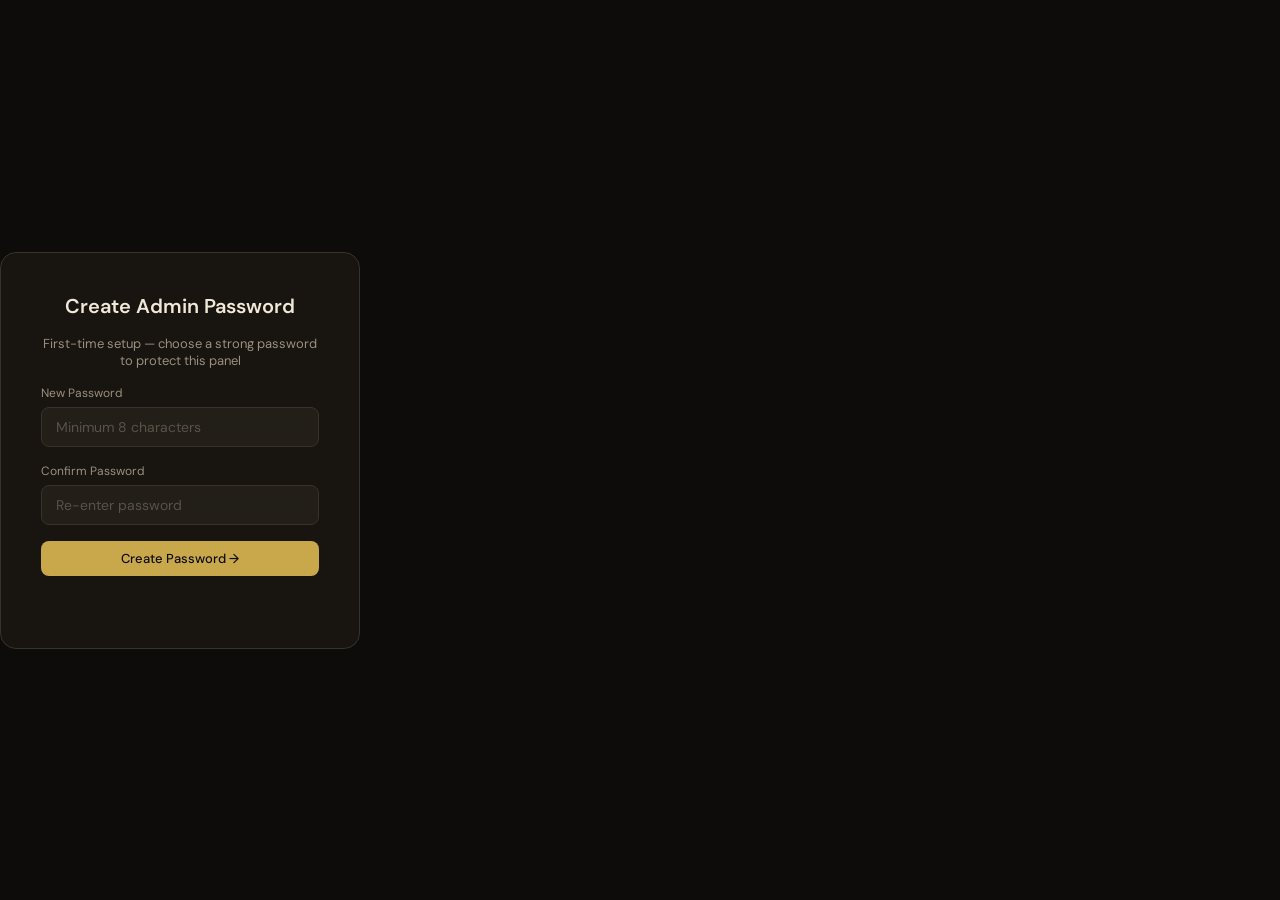
==== admin.html @ c2ae3bd6 "Separate HTML, CSS, and JS into individual files index.html -> style.css (1465 lines) + app.js (2742" ====
<!DOCTYPE html>
<html lang="en">
<head>
<meta charset="UTF-8">
<meta name="viewport" content="width=device-width, initial-scale=1.0">
<title>Admin — Paunam Khenna</title>
<link href="https://fonts.googleapis.com/css2?family=DM+Sans:wght@300;400;500&family=DM+Mono:wght@400;500&display=swap" rel="stylesheet">
<link rel="stylesheet" href="admin.css">
</head>
<body>

<!-- ── FIRST-RUN SETUP ── -->
<div id="setupScreen" style="display:none">
  <div class="login-wrap">
    <div class="login-box">
      <div class="login-title">Create Admin Password</div>
      <div class="login-sub">First-time setup — choose a strong password to protect this panel</div>
      <div>
        <label class="form-label">New Password</label>
        <input type="password" class="form-input" id="setupPw1" placeholder="Minimum 8 characters"
          onkeydown="if(event.key==='Enter')document.getElementById('setupPw2').focus()">
      </div>
      <div>
        <label class="form-label">Confirm Password</label>
        <input type="password" class="form-input" id="setupPw2" placeholder="Re-enter password"
          onkeydown="if(event.key==='Enter')setupPassword()">
      </div>
      <button class="btn btn-gold" onclick="setupPassword()">Create Password →</button>
      <div class="error-msg" id="setupError"></div>
    </div>
  </div>
</div>

<!-- ── LOGIN ── -->
<div id="loginScreen" style="display:none">
  <div class="login-wrap">
    <div class="login-box">
      <div class="login-title">Admin Panel</div>
      <div class="login-sub">Paunam Khenna — Content Editor</div>
      <div>
        <label class="form-label">Password</label>
        <input type="password" class="form-input" id="pwInput" placeholder="Enter password"
          onkeydown="if(event.key==='Enter')login()">
      </div>
      <button class="btn btn-gold" id="loginBtn" onclick="login()">Sign In →</button>
      <div class="error-msg" id="loginError"></div>
      <div id="lockoutMsg" style="font-size:12px;color:var(--red);text-align:center;min-height:16px"></div>
    </div>
  </div>
</div>

<!-- ── ADMIN ── -->
<div id="adminMain" style="display:none">
  <div class="admin-layout">

    <!-- SIDEBAR -->
    <aside class="admin-sidebar">
      <div class="sidebar-top">
        <div class="sidebar-logo">Paunam Khenna</div>
        <div class="sidebar-title">Admin Panel</div>
        <div class="sidebar-sub">Content Editor</div>
      </div>

      <div class="nav-label-small">Levels &amp; Lessons</div>
      <div id="levelNav"></div>

      <div style="border-top:1px solid var(--border);margin-top:auto">
        <button class="str-nav-btn" id="settingsNavBtn" onclick="showSettings('structure')">
          <span>⚙</span><span>Settings</span>
        </button>
        <button class="analytics-nav-btn" id="analyticsNavBtn" onclick="showAnalytics()">
          <span>📊</span><span>Analytics</span>
        </button>
        <button class="analytics-nav-btn" id="leaderboardNavBtn" onclick="showAdminLeaderboard()">
          <span>🏆</span><span>Leaderboard</span>
        </button>
      </div>

      <div class="sidebar-bottom">
        <button class="btn btn-outline" onclick="exportData()" style="font-size:12px;padding:7px 12px">↓ Export JSON</button>
        <label class="btn btn-outline" style="font-size:12px;padding:7px 12px;cursor:pointer;text-align:center">
          ↑ Import JSON
          <input type="file" accept=".json" style="display:none" onchange="importData(this)">
        </label>
        <button class="btn btn-outline" onclick="changePassword()" style="font-size:12px;padding:7px 12px">⚙ Change Password</button>
        <button class="btn btn-red" onclick="logout()" style="font-size:12px;padding:7px 12px">Sign Out</button>
      </div>
    </aside>

    <!-- MAIN -->
    <div class="admin-main">
      <div class="admin-topbar">
        <div class="topbar-crumb" id="topCrumb">Select a level and lesson from the sidebar</div>
        <div class="topbar-actions">
          <a href="index.html" target="_blank"
            class="btn btn-outline" style="font-size:12px;padding:6px 14px;text-decoration:none">↗ View App</a>
        </div>
      </div>

      <div class="admin-content" id="adminContent">
        <div class="placeholder">
          <div class="placeholder-icon">◈</div>
          <div class="placeholder-text">Select a level and lesson from the sidebar to begin editing</div>
        </div>
      </div>

      <div class="save-bar" id="saveBar" style="display:none">
        <button class="btn btn-outline" onclick="discardChanges()">Discard</button>
        <button class="btn btn-gold" onclick="saveChanges()">Save Changes</button>
      </div>
    </div>

  </div>
</div>

<div class="toast" id="toast"></div>

<script src="admin.js"></script>
</body>
</html>
---- admin.css ----
:root {
  --bg: #0e0c0a;
  --surface: #181410;
  --surface2: #221e18;
  --surface3: #2e2820;
  --border: #3a3228;
  --gold: #c9a84c;
  --gold-light: #e8c97a;
  --gold-dim: #7a6230;
  --text: #f0e8d8;
  --text-muted: #9a8f7e;
  --text-dim: #5a5248;
  --red: #c94a4a;
  --green: #4a9b7a;
}

* { box-sizing: border-box; margin: 0; padding: 0; }

body {
  background: var(--bg);
  color: var(--text);
  font-family: 'DM Sans', sans-serif;
  min-height: 100vh;
}

/* ── LOGIN ── */
.login-wrap {
  min-height: 100vh;
  display: flex;
  align-items: center;
  justify-content: center;
  flex-direction: column;
  gap: 16px;
}

.login-box {
  background: var(--surface);
  border: 1px solid var(--border);
  border-radius: 16px;
  padding: 40px;
  width: 100%;
  max-width: 360px;
  display: flex;
  flex-direction: column;
  gap: 16px;
}

.login-title { font-size: 20px; font-weight: 600; text-align: center; }
.login-sub { font-size: 13px; color: var(--text-muted); text-align: center; }
.error-msg { font-size: 12px; color: var(--red); text-align: center; min-height: 16px; }

/* ── LAYOUT ── */
.admin-layout { display: flex; min-height: 100vh; }

/* ── SIDEBAR ── */
.admin-sidebar {
  width: 256px;
  flex-shrink: 0;
  background: var(--surface);
  border-right: 1px solid var(--border);
  display: flex;
  flex-direction: column;
  position: sticky;
  top: 0;
  height: 100vh;
  overflow-y: auto;
}

.sidebar-top {
  padding: 22px 20px 16px;
  border-bottom: 1px solid var(--border);
}

.sidebar-logo {
  font-size: 10px;
  letter-spacing: 0.2em;
  text-transform: uppercase;
  color: var(--gold);
  margin-bottom: 4px;
}

.sidebar-title { font-size: 16px; font-weight: 600; }
.sidebar-sub { font-size: 11px; color: var(--text-muted); margin-top: 2px; }

.nav-label-small {
  font-size: 10px;
  letter-spacing: 0.15em;
  text-transform: uppercase;
  color: var(--text-dim);
  padding: 12px 20px 6px;
}

.level-btn {
  width: 100%;
  display: flex;
  align-items: center;
  gap: 10px;
  padding: 9px 20px;
  background: transparent;
  border: none;
  color: var(--text-muted);
  cursor: pointer;
  font-family: 'DM Sans', sans-serif;
  font-size: 13px;
  text-align: left;
  transition: all 0.15s;
}

.level-btn:hover { color: var(--text); background: var(--surface2); }
.level-btn.active { color: var(--gold); background: var(--surface2); }

.lesson-nav {
  margin: 2px 0 2px 30px;
  padding-left: 14px;
  border-left: 1px solid var(--border);
}

.lesson-btn {
  width: 100%;
  display: flex;
  align-items: center;
  padding: 6px 10px;
  background: transparent;
  border: none;
  color: var(--text-dim);
  cursor: pointer;
  font-family: 'DM Sans', sans-serif;
  font-size: 12px;
  text-align: left;
  border-radius: 6px;
  transition: all 0.15s;
  line-height: 1.4;
}

.lesson-btn:hover { color: var(--text-muted); background: var(--surface2); }
.lesson-btn.active { color: var(--gold-light); background: rgba(201,168,76,0.08); }

.sidebar-bottom {
  margin-top: auto;
  padding: 14px 16px;
  border-top: 1px solid var(--border);
  display: flex;
  flex-direction: column;
  gap: 8px;
}

/* ── MAIN ── */
.admin-main { flex: 1; display: flex; flex-direction: column; min-width: 0; }

.admin-topbar {
  height: 52px;
  background: var(--surface);
  border-bottom: 1px solid var(--border);
  display: flex;
  align-items: center;
  justify-content: space-between;
  padding: 0 28px;
  position: sticky;
  top: 0;
  z-index: 10;
  flex-shrink: 0;
}

.topbar-crumb { font-size: 12px; color: var(--text-muted); }
.topbar-actions { display: flex; gap: 10px; }

.admin-content {
  flex: 1;
  padding: 28px;
  max-width: 820px;
  overflow-y: auto;
}

/* ── BUTTONS ── */
.btn {
  padding: 9px 18px;
  border-radius: 8px;
  border: none;
  cursor: pointer;
  font-family: 'DM Sans', sans-serif;
  font-size: 13px;
  font-weight: 500;
  transition: all 0.15s;
  white-space: nowrap;
}

.btn-gold { background: var(--gold); color: #0e0c0a; }
.btn-gold:hover { background: var(--gold-light); }
.btn-outline { background: transparent; border: 1px solid var(--border); color: var(--text-muted); }
.btn-outline:hover { border-color: var(--gold); color: var(--gold); }
.btn-red { background: transparent; border: 1px solid rgba(201,74,74,0.4); color: var(--red); }
.btn-red:hover { background: rgba(201,74,74,0.1); }

/* ── FORMS ── */
.form-label { font-size: 12px; color: var(--text-muted); margin-bottom: 6px; display: block; }

.form-input {
  width: 100%;
  padding: 10px 14px;
  border-radius: 8px;
  border: 1px solid var(--border);
  background: var(--surface2);
  color: var(--text);
  font-family: 'DM Sans', sans-serif;
  font-size: 14px;
  outline: none;
  transition: border-color 0.15s;
}

.form-input:focus { border-color: var(--gold-dim); }
.form-input::placeholder { color: var(--text-dim); }

/* ── TAB BAR ── */
.tab-bar { display: flex; gap: 4px; flex-wrap: wrap; margin-bottom: 22px; }

.tab-pill {
  padding: 6px 16px;
  border-radius: 20px;
  border: 1px solid var(--border);
  background: transparent;
  color: var(--text-muted);
  cursor: pointer;
  font-size: 12px;
  font-family: 'DM Sans', sans-serif;
  transition: all 0.15s;
}

.tab-pill:hover { border-color: var(--gold-dim); color: var(--text); }
.tab-pill.active { border-color: var(--gold); color: var(--gold); background: rgba(201,168,76,0.08); }

/* ── SECTION CARD ── */
.section-card {
  background: var(--surface);
  border: 1px solid var(--border);
  border-radius: 12px;
  padding: 20px 22px;
  margin-bottom: 18px;
}

.section-title {
  font-size: 13px;
  font-weight: 600;
  color: var(--gold-light);
  margin-bottom: 14px;
  display: flex;
  align-items: center;
  gap: 8px;
}

/* ── UPLOAD AREAS ── */
.upload-area {
  border: 2px dashed var(--border);
  border-radius: 10px;
  padding: 20px;
  text-align: center;
  cursor: pointer;
  transition: border-color 0.15s;
  position: relative;
  overflow: hidden;
}

.upload-area:hover { border-color: var(--gold-dim); }
.upload-area.has-file { border-color: var(--gold-dim); border-style: solid; }
.upload-area input[type="file"] { position: absolute; inset: 0; opacity: 0; cursor: pointer; }
.upload-icon { font-size: 26px; margin-bottom: 6px; }
.upload-label { font-size: 13px; color: var(--text-muted); margin-bottom: 3px; }
.upload-sub { font-size: 11px; color: var(--text-dim); }

.upload-preview { margin-top: 12px; }
.upload-preview img { max-width: 100%; max-height: 200px; border-radius: 8px; object-fit: contain; }
audio.tab-audio { width: 100%; height: 36px; margin-top: 8px; display: block; }

.clear-btn {
  font-size: 11px;
  color: var(--red);
  background: none;
  border: none;
  cursor: pointer;
  margin-top: 8px;
  padding: 2px 0;
}

.clear-btn:hover { text-decoration: underline; }

/* ── VOCAB TABLE ── */
.vocab-table { width: 100%; border-collapse: collapse; }

.vocab-table th {
  font-size: 10px;
  letter-spacing: 0.12em;
  text-transform: uppercase;
  color: var(--text-dim);
  padding: 8px 10px;
  text-align: left;
  border-bottom: 1px solid var(--border);
}

.vocab-row-edit { border-bottom: 1px solid var(--border); }
.vocab-row-edit td { padding: 7px 5px; vertical-align: middle; }

.vocab-input {
  width: 100%;
  padding: 7px 10px;
  border-radius: 6px;
  border: 1px solid var(--border);
  background: var(--surface2);
  color: var(--text);
  font-family: 'DM Mono', monospace;
  font-size: 13px;
  outline: none;
  transition: border-color 0.15s;
}

.vocab-input:focus { border-color: var(--gold-dim); }
.vocab-input.en { font-family: 'DM Sans', sans-serif; font-style: italic; }

.icon-btn {
  width: 28px;
  height: 28px;
  border-radius: 6px;
  border: 1px solid var(--border);
  background: transparent;
  color: var(--text-muted);
  cursor: pointer;
  display: inline-flex;
  align-items: center;
  justify-content: center;
  font-size: 13px;
  transition: all 0.15s;
  flex-shrink: 0;
}

.icon-btn:hover { border-color: var(--gold); color: var(--gold); }
.icon-btn.del:hover { border-color: var(--red); color: var(--red); }

.audio-cell { display: flex; align-items: center; gap: 4px; flex-wrap: nowrap; }
.audio-cell input[type="file"] { display: none; }

/* ── SAVE BAR ── */
.save-bar {
  position: sticky;
  bottom: 0;
  background: var(--surface);
  border-top: 1px solid var(--border);
  padding: 13px 28px;
  display: flex;
  justify-content: flex-end;
  gap: 10px;
  flex-shrink: 0;
}

/* ── PLACEHOLDER ── */
.placeholder { text-align: center; padding: 80px 20px; color: var(--text-dim); }
.placeholder-icon { font-size: 44px; margin-bottom: 14px; }
.placeholder-text { font-size: 14px; }

/* ── TOAST ── */
.toast {
  position: fixed;
  bottom: 80px;
  right: 24px;
  background: var(--surface3);
  border: 1px solid var(--gold-dim);
  border-radius: 8px;
  padding: 10px 18px;
  font-size: 13px;
  color: var(--text);
  z-index: 9999;
  opacity: 0;
  transition: opacity 0.25s;
  pointer-events: none;
}

.toast.show { opacity: 1; }

/* ── TOGGLE SWITCH ── */
.toggle-switch { position: relative; width: 38px; height: 22px; flex-shrink: 0; }
.toggle-switch input { opacity: 0; width: 0; height: 0; position: absolute; }
.toggle-track {
  position: absolute; inset: 0;
  background: var(--surface3); border: 1px solid var(--border);
  border-radius: 22px; cursor: pointer; transition: background 0.2s, border-color 0.2s;
}
.toggle-track::before {
  content: ''; position: absolute;
  width: 14px; height: 14px; left: 3px; top: 3px;
  background: var(--text-dim); border-radius: 50%;
  transition: transform 0.2s, background 0.2s;
}
.toggle-switch input:checked + .toggle-track { background: rgba(201,168,76,0.25); border-color: var(--gold-dim); }
.toggle-switch input:checked + .toggle-track::before { transform: translateX(16px); background: var(--gold); }
.toggle-switch input:disabled + .toggle-track { opacity: 0.4; cursor: not-allowed; }

/* ── FEATURE CONTROLS ── */
.control-row {
  display: flex; align-items: center; justify-content: space-between;
  padding: 13px 0; border-bottom: 1px solid var(--border);
}
.control-row:last-child { border-bottom: none; }
.control-row-label { display: flex; align-items: center; gap: 10px; font-size: 14px; }
.control-icon { font-size: 16px; width: 22px; text-align: center; }
.control-hint { font-size: 11px; color: var(--text-dim); margin-top: 2px; }

.level-ctrl-section { margin-bottom: 4px; border: 1px solid var(--border); border-radius: 10px; overflow: hidden; }
.level-ctrl-header {
  display: flex; align-items: center; justify-content: space-between;
  padding: 12px 16px; cursor: pointer; user-select: none;
  background: var(--surface2); font-size: 14px; font-weight: 500;
  transition: background 0.15s;
}
.level-ctrl-header:hover { background: var(--surface3); }
.level-ctrl-body { padding: 0 16px 12px; display: none; }
.level-ctrl-body.open { display: block; }

.lesson-ctrl-row { padding: 10px 0; border-bottom: 1px solid var(--border); }
.lesson-ctrl-row:last-child { border-bottom: none; }
.lesson-ctrl-header { display: flex; align-items: center; gap: 10px; margin-bottom: 8px; }
.lesson-ctrl-title { font-size: 13px; font-weight: 500; }
.lesson-ctrl-title.dimmed { color: var(--text-dim); }

.tab-ctrl-row { display: flex; flex-wrap: wrap; gap: 8px; padding-left: 48px; }
.tab-ctrl-item {
  display: flex; align-items: center; gap: 6px;
  padding: 5px 10px; border-radius: 6px;
  background: var(--surface2); border: 1px solid var(--border);
  font-size: 12px; color: var(--text-muted);
}
.tab-ctrl-item.tab-off { opacity: 0.45; }


/* ── ITEM AUDIO GRID ── */
.item-grid {
  display: grid;
  grid-template-columns: repeat(auto-fill, minmax(80px, 1fr));
  gap: 8px;
}
.item-cell {
  position: relative;
  display: flex;
  flex-direction: column;
  align-items: center;
  gap: 4px;
  padding: 14px 6px 10px;
  background: var(--surface2);
  border: 1px solid var(--border);
  border-radius: 8px;
  transition: border-color 0.2s;
  cursor: pointer;
  user-select: none;
}
.item-cell.has-audio { border-color: var(--gold-dim); }
.item-cell-label {
  font-family: 'DM Mono', monospace;
  font-size: 17px;
  font-weight: 600;
  color: var(--gold-light);
  pointer-events: none;
}
.item-cell-dot {
  width: 6px; height: 6px;
  border-radius: 50%;
  background: var(--border);
  transition: background 0.2s;
  pointer-events: none;
}
.item-cell.has-audio .item-cell-dot { background: var(--gold); }
.item-cell-actions {
  position: absolute;
  inset: 0;
  border-radius: 8px;
  background: rgba(10,10,14,0.88);
  display: flex;
  align-items: center;
  justify-content: center;
  gap: 5px;
  opacity: 0;
  transition: opacity 0.15s;
}
.item-cell:hover .item-cell-actions { opacity: 1; }
.item-cell input[type="file"] { display: none; }

/* ── CONTENT ROW EDITOR ── */
.content-rows-list { display: flex; flex-direction: column; gap: 4px; }
.content-row {
  display: flex; align-items: center; gap: 8px;
  padding: 7px 10px; border-radius: 6px;
  background: var(--surface2); border: 1px solid transparent;
  transition: border-color 0.15s;
}
.content-row:hover { border-color: var(--border); }
.content-row-body { flex: 1; display: flex; gap: 10px; min-width: 0; align-items: center; }
.content-row-z {
  font-family: 'DM Mono', monospace; font-size: 13px;
  color: var(--gold-light); flex: 1;
  overflow: hidden; text-overflow: ellipsis; white-space: nowrap;
}
.content-row-e {
  font-size: 12px; color: var(--text-muted); flex: 1.2;
  overflow: hidden; text-overflow: ellipsis; white-space: nowrap;
}
.content-row-actions {
  display: flex; gap: 4px; flex-shrink: 0;
  opacity: 0; transition: opacity 0.15s;
}
.content-row:hover .content-row-actions,
.content-row.editing .content-row-actions { opacity: 1; }
.content-input-z, .content-input-e {
  flex: 1; background: var(--surface); border: 1px solid var(--border);
  border-radius: 4px; color: var(--text); font-size: 12px;
  padding: 5px 8px; outline: none; min-width: 0;
}
.content-input-z { font-family: 'DM Mono', monospace; color: var(--gold-light); }
.content-input-z:focus, .content-input-e:focus { border-color: var(--gold-dim); }
.content-row input[type="file"] { display: none; }
.content-row-dot {
  width: 6px; height: 6px; border-radius: 50%;
  background: var(--border); flex-shrink: 0;
  transition: background 0.2s;
}
.content-row-dot.has-audio { background: var(--gold); }

/* ── ANALYTICS ── */
.analytics-table { width: 100%; border-collapse: collapse; font-size: 13px; }
.analytics-table th { text-align: left; padding: 8px 10px; border-bottom: 1px solid var(--border); color: var(--text-dim); font-weight: 400; font-size: 11px; text-transform: uppercase; letter-spacing: 0.08em; }
.analytics-table td { padding: 9px 10px; border-bottom: 1px solid var(--border); }
.analytics-table tr:last-child td { border-bottom: none; }
.stat-bar { height: 4px; border-radius: 2px; background: var(--gold-dim); margin-top: 4px; }

/* ── ANALYTICS NAV ── */
.analytics-nav-btn {
  width: 100%;
  padding: 9px 20px;
  background: none;
  border: none;
  text-align: left;
  color: var(--text-muted);
  font-size: 13px;
  cursor: pointer;
  display: flex;
  align-items: center;
  gap: 8px;
  transition: color 0.15s;
}
.analytics-nav-btn:hover { color: var(--text); }
.analytics-nav-btn.active { color: var(--gold); }

@media (max-width: 640px) {
  .admin-sidebar { width: 200px; }
  .admin-content { padding: 16px; }
  .media-grid { grid-template-columns: 1fr; }
}

/* ── STRUCTURE EDITOR ── */
.str-level-block {
  border: 1px solid var(--border); border-radius: 10px;
  margin-bottom: 10px; overflow: hidden;
}
.str-level-header {
  display: flex; align-items: center; gap: 10px;
  padding: 12px 16px; background: var(--surface2);
}
.str-level-icon { font-size: 18px; flex-shrink: 0; }
.str-level-name { font-size: 14px; font-weight: 600; flex: 1; }
.str-level-actions { display: flex; gap: 6px; margin-left: auto; }

.str-level-body { padding: 10px 14px 12px; }

.str-lesson-row {
  padding: 8px 10px; border-radius: 6px;
  background: var(--surface3); margin-bottom: 5px;
}
.str-lesson-header { display: flex; align-items: center; gap: 8px; }
.str-lesson-num {
  width: 20px; height: 20px; border-radius: 50%;
  background: var(--border); color: var(--text-muted);
  display: flex; align-items: center; justify-content: center;
  font-size: 10px; font-weight: 700; flex-shrink: 0;
}
.str-lesson-title { flex: 1; font-size: 13px; color: var(--text); }
.str-lesson-actions { display: flex; gap: 4px; }

.str-tabs-row {
  display: flex; flex-wrap: wrap; gap: 4px;
  padding-top: 6px; padding-left: 28px;
}
.str-tab-chip {
  display: inline-flex; align-items: center; gap: 3px;
  padding: 2px 8px; border-radius: 4px;
  background: var(--surface); border: 1px solid var(--border);
  font-size: 11px; color: var(--text-muted);
}
.str-tab-del {
  background: none; border: none; cursor: pointer;
  color: var(--text-dim); font-size: 13px; line-height: 1;
  padding: 0 1px; display: flex; align-items: center;
}
.str-tab-del:hover { color: var(--red); }
.str-tab-add {
  font-size: 11px; color: var(--gold-dim);
  background: none; border: 1px dashed var(--border);
  border-radius: 4px; padding: 2px 8px; cursor: pointer;
}
.str-tab-add:hover { border-color: var(--gold-dim); color: var(--gold); }

.str-btn {
  font-size: 11px; padding: 4px 10px; border-radius: 5px;
  background: transparent; border: 1px solid var(--border);
  color: var(--text-muted); cursor: pointer; white-space: nowrap;
  font-family: 'DM Sans', sans-serif;
}
.str-btn:hover { border-color: var(--gold-dim); color: var(--gold); }
.str-btn.add { border-color: rgba(201,168,76,0.3); color: var(--gold-dim); }
.str-btn.add:hover { border-color: var(--gold); color: var(--gold); background: rgba(201,168,76,0.06); }
.str-btn.danger { color: var(--red); border-color: rgba(201,74,74,0.3); }
.str-btn.danger:hover { background: rgba(201,74,74,0.1); }

.str-input {
  padding: 6px 10px; border-radius: 5px;
  border: 1px solid var(--border); background: var(--surface);
  color: var(--text); font-size: 12px; outline: none;
  font-family: 'DM Sans', sans-serif; transition: border-color 0.15s;
}
.str-input:focus { border-color: var(--gold-dim); }

.str-form-row { display: flex; align-items: center; gap: 6px; flex-wrap: wrap; margin-top: 8px; }

.str-nav-btn {
  width: 100%; padding: 9px 20px;
  background: none; border: none; text-align: left;
  color: var(--text-muted); font-size: 13px; cursor: pointer;
  display: flex; align-items: center; gap: 8px; transition: color 0.15s;
}
.str-nav-btn:hover { color: var(--text); }
.str-nav-btn.active { color: var(--gold); }
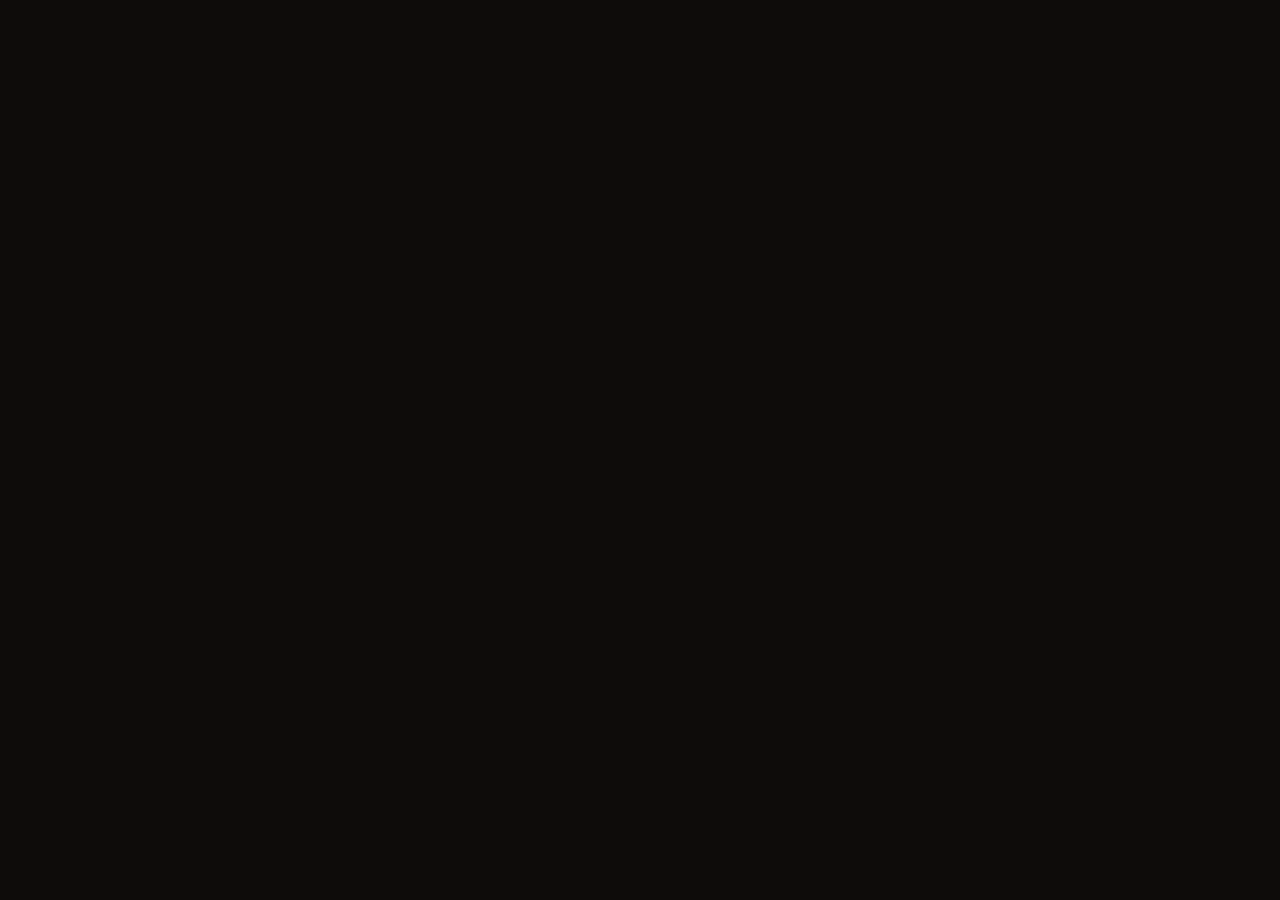
==== commit 83498f0a: "Migrate to Firebase RTDB: realtime content sync, cross-device analytics, README - app.js: replace on" ====
--- a/admin.html
+++ b/admin.html
@@ -4,47 +4,23 @@
 <meta charset="UTF-8">
 <meta name="viewport" content="width=device-width, initial-scale=1.0">
 <title>Admin — Paunam Khenna</title>
+<script src="brand.js"></script>
 <link href="https://fonts.googleapis.com/css2?family=DM+Sans:wght@300;400;500&family=DM+Mono:wght@400;500&display=swap" rel="stylesheet">
 <link rel="stylesheet" href="admin.css">
 </head>
 <body>
-
-<!-- ── FIRST-RUN SETUP ── -->
-<div id="setupScreen" style="display:none">
-  <div class="login-wrap">
-    <div class="login-box">
-      <div class="login-title">Create Admin Password</div>
-      <div class="login-sub">First-time setup — choose a strong password to protect this panel</div>
-      <div>
-        <label class="form-label">New Password</label>
-        <input type="password" class="form-input" id="setupPw1" placeholder="Minimum 8 characters"
-          onkeydown="if(event.key==='Enter')document.getElementById('setupPw2').focus()">
-      </div>
-      <div>
-        <label class="form-label">Confirm Password</label>
-        <input type="password" class="form-input" id="setupPw2" placeholder="Re-enter password"
-          onkeydown="if(event.key==='Enter')setupPassword()">
-      </div>
-      <button class="btn btn-gold" onclick="setupPassword()">Create Password →</button>
-      <div class="error-msg" id="setupError"></div>
-    </div>
-  </div>
-</div>
 
 <!-- ── LOGIN ── -->
 <div id="loginScreen" style="display:none">
   <div class="login-wrap">
     <div class="login-box">
       <div class="login-title">Admin Panel</div>
-      <div class="login-sub">Paunam Khenna — Content Editor</div>
-      <div>
-        <label class="form-label">Password</label>
-        <input type="password" class="form-input" id="pwInput" placeholder="Enter password"
-          onkeydown="if(event.key==='Enter')login()">
-      </div>
-      <button class="btn btn-gold" id="loginBtn" onclick="login()">Sign In →</button>
-      <div class="error-msg" id="loginError"></div>
-      <div id="lockoutMsg" style="font-size:12px;color:var(--red);text-align:center;min-height:16px"></div>
+      <div class="login-sub">Sign in with your authorised Google account</div>
+      <button class="btn btn-gold" id="googleSignInBtn" onclick="signInWithGoogle()" style="display:flex;align-items:center;justify-content:center;gap:10px;width:100%">
+        <svg width="18" height="18" viewBox="0 0 24 24" style="flex-shrink:0"><path fill="currentColor" d="M22.56 12.25c0-.78-.07-1.53-.2-2.25H12v4.26h5.92c-.26 1.37-1.04 2.53-2.21 3.31v2.77h3.57c2.08-1.92 3.28-4.74 3.28-8.09z"/><path fill="currentColor" d="M12 23c2.97 0 5.46-.98 7.28-2.66l-3.57-2.77c-.98.66-2.23 1.06-3.71 1.06-2.86 0-5.29-1.93-6.16-4.53H2.18v2.84C3.99 20.53 7.7 23 12 23z"/><path fill="currentColor" d="M5.84 14.09c-.22-.66-.35-1.36-.35-2.09s.13-1.43.35-2.09V7.07H2.18C1.43 8.55 1 10.22 1 12s.43 3.45 1.18 4.93l3.66-2.84z"/><path fill="currentColor" d="M12 5.38c1.62 0 3.06.56 4.21 1.64l3.15-3.15C17.45 2.09 14.97 1 12 1 7.7 1 3.99 3.47 2.18 7.07l3.66 2.84c.87-2.6 3.3-4.53 6.16-4.53z"/></svg>
+        Sign in with Google
+      </button>
+      <div class="error-msg" id="loginError" style="margin-top:14px"></div>
     </div>
   </div>
 </div>
@@ -56,7 +32,7 @@
     <!-- SIDEBAR -->
     <aside class="admin-sidebar">
       <div class="sidebar-top">
-        <div class="sidebar-logo">Paunam Khenna</div>
+        <div class="sidebar-logo" id="adminSidebarLogo">Paunam Khenna</div>
         <div class="sidebar-title">Admin Panel</div>
         <div class="sidebar-sub">Content Editor</div>
       </div>
@@ -74,6 +50,12 @@
         <button class="analytics-nav-btn" id="leaderboardNavBtn" onclick="showAdminLeaderboard()">
           <span>🏆</span><span>Leaderboard</span>
         </button>
+        <button class="analytics-nav-btn" id="referenceNavBtn" onclick="showReferenceAdmin()">
+          <span>≡</span><span>Grammar Reference</span>
+        </button>
+        <button class="analytics-nav-btn" id="resourcesNavBtn" onclick="showResourcesAdmin()">
+          <span>📎</span><span>Appendix</span>
+        </button>
       </div>
 
       <div class="sidebar-bottom">
@@ -82,7 +64,6 @@
           ↑ Import JSON
           <input type="file" accept=".json" style="display:none" onchange="importData(this)">
         </label>
-        <button class="btn btn-outline" onclick="changePassword()" style="font-size:12px;padding:7px 12px">⚙ Change Password</button>
         <button class="btn btn-red" onclick="logout()" style="font-size:12px;padding:7px 12px">Sign Out</button>
       </div>
     </aside>
@@ -115,6 +96,10 @@
 
 <div class="toast" id="toast"></div>
 
+<script src="https://www.gstatic.com/firebasejs/10.12.2/firebase-app-compat.js"></script>
+<script src="https://www.gstatic.com/firebasejs/10.12.2/firebase-auth-compat.js"></script>
+<script src="https://www.gstatic.com/firebasejs/10.12.2/firebase-storage-compat.js"></script>
+<script src="https://www.gstatic.com/firebasejs/10.12.2/firebase-database-compat.js"></script>
 <script src="admin.js"></script>
 </body>
 </html>
--- a/admin.css
+++ b/admin.css
@@ -269,6 +269,7 @@
 .upload-preview { margin-top: 12px; }
 .upload-preview img { max-width: 100%; max-height: 200px; border-radius: 8px; object-fit: contain; }
 audio.tab-audio { width: 100%; height: 36px; margin-top: 8px; display: block; }
+video.tab-video { width: 100%; max-height: 200px; margin-top: 8px; display: block; }
 
 .clear-btn {
   font-size: 11px;
@@ -544,6 +545,16 @@
 .analytics-nav-btn:hover { color: var(--text); }
 .analytics-nav-btn.active { color: var(--gold); }
 
+.section-nav-btn {
+  color: var(--gold-dim) !important;
+  font-size: 11px !important;
+  padding-left: 18px !important;
+  border-top: none;
+  margin-top: 2px;
+}
+.section-nav-btn:hover { color: var(--gold-light) !important; }
+.section-nav-btn.active { color: var(--gold) !important; background: rgba(201,168,76,0.1) !important; }
+
 @media (max-width: 640px) {
   .admin-sidebar { width: 200px; }
   .admin-content { padding: 16px; }
